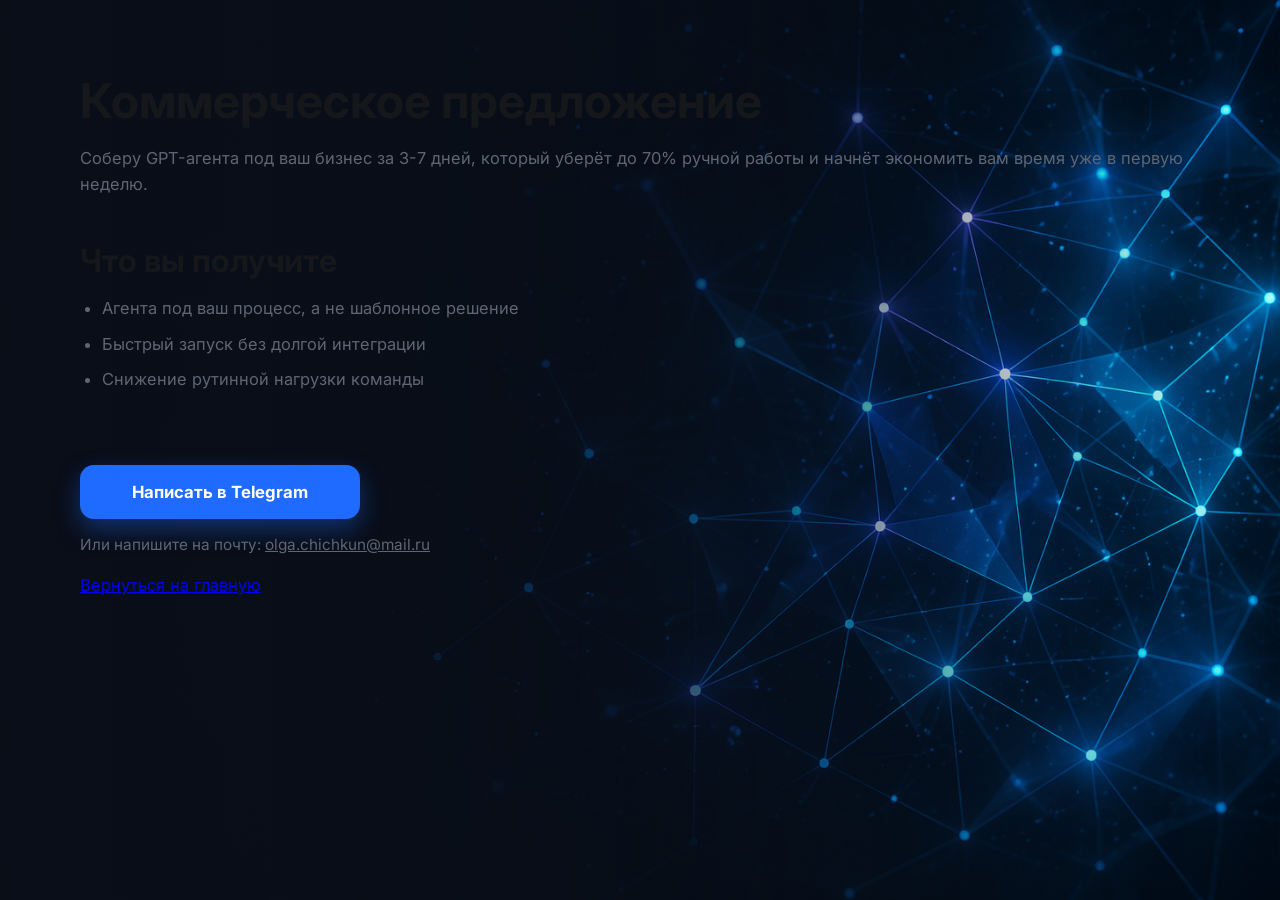
==== offer.html @ 26aba111 "Initial commit" ====
<!DOCTYPE html>
<html lang="ru">
<head>
  <meta charset="UTF-8">
  <meta name="viewport" content="width=device-width, initial-scale=1.0">
  <title>Оффер | GPT-агент для бизнеса</title>
  <link rel="preconnect" href="https://fonts.googleapis.com">
  <link rel="preconnect" href="https://fonts.gstatic.com" crossorigin>
  <link href="https://fonts.googleapis.com/css2?family=Inter:wght@400;500;700;800&display=swap" rel="stylesheet">
  <link rel="stylesheet" href="styles.css">
</head>
<body>
  <main class="container section">
    <h1>Коммерческое предложение</h1>
    <p>Соберу GPT-агента под ваш бизнес за 3-7 дней, который уберёт до 70% ручной работы и начнёт экономить вам время уже в первую неделю.</p>

    <section class="section" style="padding-top: 28px;">
      <h2>Что вы получите</h2>
      <ul class="pain-list">
        <li>Агента под ваш процесс, а не шаблонное решение</li>
        <li>Быстрый запуск без долгой интеграции</li>
        <li>Снижение рутинной нагрузки команды</li>
      </ul>
    </section>

    <a class="btn btn-primary btn-large" href="https://t.me/neuro_for_me" target="_blank" rel="noopener noreferrer">Написать в Telegram</a>
    <p class="secondary-contact">Или напишите на почту: <a href="mailto:olga.chichkun@mail.ru">olga.chichkun@mail.ru</a></p>
    <p><a href="index.html">Вернуться на главную</a></p>
  </main>
</body>
</html>
---- styles.css ----
:root {
  --bg: #f7f8fa;
  --surface: #ffffff;
  --text: #15171a;
  --muted: #5e6673;
  --border: #e8ebf0;
  --primary: #1f6bff;
  --primary-hover: #1657d7;
  --shadow: 0 10px 35px rgba(12, 18, 28, 0.08);
}

body.dark,
body[data-theme="dark"] {
  --bg: #0d1117;
  --surface: #141b24;
  --text: #eef2f9;
  --muted: #abb7c9;
  --border: #253043;
  --primary: #4c8bff;
  --primary-hover: #6a9dff;
  --shadow: 0 12px 36px rgba(0, 0, 0, 0.35);
}

* {
  box-sizing: border-box;
}

html {
  height: 100%;
  scroll-behavior: smooth;
}

body {
  --scroll-offset: 0px;
  margin: 0;
  min-height: 100%;
  font-family: "Inter", system-ui, -apple-system, Segoe UI, Roboto, Arial, sans-serif;
  background-color: #0a0f19;
  background-image: url("holographic-neural-network-right.png");
  background-repeat: no-repeat;
  background-position: calc(80% + var(--scroll-offset)) center;
  background-size: cover;
  background-attachment: fixed;
  color: var(--text);
  line-height: 1.55;
  transition: background-color 0.25s ease, color 0.25s ease, background-position 0.25s ease;
  position: relative;
}

body::before {
  content: "";
  position: fixed;
  inset: 0;
  pointer-events: none;
  z-index: -1;
  background: linear-gradient(
    to right,
    rgba(10, 15, 25, 0.95) 0%,
    rgba(10, 15, 25, 0.85) 30%,
    rgba(10, 15, 25, 0.6) 55%,
    rgba(10, 15, 25, 0.3) 75%,
    rgba(10, 15, 25, 0.1) 90%,
    rgba(10, 15, 25, 0) 100%
  );
}

body[data-theme="light"] {
  background-color: #f5f7fb;
  background-image: url("holographic-neural-network-right.png");
  background-position: calc(85% + var(--scroll-offset)) center;
  background-size: cover;
  background-attachment: fixed;
}

body[data-theme="light"]::before {
  background: linear-gradient(
    to right,
    rgba(245, 247, 251, 1) 0%,
    rgba(245, 247, 251, 0.95) 40%,
    rgba(245, 247, 251, 0.85) 60%,
    rgba(245, 247, 251, 0.6) 75%,
    rgba(245, 247, 251, 0.3) 90%,
    rgba(245, 247, 251, 0.1) 100%
  );
}

.container {
  width: min(1120px, 92vw);
  margin: 0 auto;
}

.section {
  padding: 72px 0;
}

h1, h2 {
  line-height: 1.2;
  margin: 0 0 16px;
}

h1 {
  font-size: clamp(1.9rem, 4.1vw, 3rem);
  max-width: 900px;
}

h2 {
  font-size: clamp(1.45rem, 2.6vw, 2rem);
}

p, li {
  color: var(--muted);
  font-size: 1.03rem;
}

.site-header {
  display: flex;
  justify-content: space-between;
  align-items: center;
  padding: 14px 4vw;
  position: fixed;
  top: 0;
  left: 0;
  width: 100%;
  max-width: none;
  margin: 0;
  background: rgba(10, 15, 25, 0.35);
  backdrop-filter: blur(12px);
  -webkit-backdrop-filter: blur(12px);
  border-bottom: 1px solid rgba(255, 255, 255, 0.06);
  z-index: 1000;
  transition: background 0.3s ease, backdrop-filter 0.3s ease, border-color 0.3s ease;
}

.site-header::after {
  content: "";
  position: absolute;
  bottom: -1px;
  left: 0;
  width: 100%;
  height: 40px;
  background: linear-gradient(
    to bottom,
    rgba(10, 15, 25, 0.25),
    transparent
  );
  pointer-events: none;
}

body[data-theme="light"] .site-header {
  background: rgba(255, 255, 255, 0.5);
  backdrop-filter: blur(10px);
  -webkit-backdrop-filter: blur(10px);
  border-bottom: 1px solid rgba(0, 0, 0, 0.05);
}

.site-header.scrolled {
  background: rgba(10, 15, 25, 0.6);
  backdrop-filter: blur(16px);
  -webkit-backdrop-filter: blur(16px);
}

body[data-theme="light"] .site-header.scrolled {
  background: rgba(255, 255, 255, 0.75);
}

.brand {
  text-decoration: none;
  color: var(--text);
  font-weight: 700;
}

.nav {
  display: flex;
  gap: 14px;
  align-items: center;
}

.nav a, .theme-toggle, .nav-button {
  text-decoration: none;
  color: var(--muted);
  background: rgba(255, 255, 255, 0.04);
  border: 1px solid rgba(255, 255, 255, 0.08);
  border-radius: 12px;
  padding: 8px 12px;
  font: inherit;
  cursor: pointer;
  transition: background 0.2s ease, transform 0.2s ease, border-color 0.2s ease, color 0.2s ease;
}

.nav a:hover, .theme-toggle:hover, .nav-button:hover {
  background: rgba(255, 255, 255, 0.08);
  transform: translateY(-1px);
  color: var(--text);
  border-color: var(--primary);
}

body[data-theme="light"] .nav a,
body[data-theme="light"] .theme-toggle,
body[data-theme="light"] .nav-button {
  background: rgba(0, 0, 0, 0.03);
  border: 1px solid rgba(0, 0, 0, 0.06);
}

body[data-theme="light"] .nav a:hover,
body[data-theme="light"] .theme-toggle:hover,
body[data-theme="light"] .nav-button:hover {
  background: rgba(0, 0, 0, 0.06);
}

.hero {
  padding-top: 88px;
}

.hero-content {
  position: relative;
  z-index: 2;
  max-width: 760px;
}

.hero-title {
  text-transform: uppercase;
  letter-spacing: 0.02em;
  max-width: 760px;
  margin-bottom: 14px;
}

.hero-lead {
  max-width: 760px;
  font-weight: 500;
  opacity: 0.85;
  margin: 0 0 14px;
}

.hero-accent {
  font-weight: 700;
  background: linear-gradient(90deg, #4f8bff 0%, #72dbff 50%, #4f8bff 100%);
  background-size: 200% 100%;
  -webkit-background-clip: text;
  background-clip: text;
  color: transparent;
  animation: shimmer70 4.2s ease-in-out infinite;
}

@keyframes shimmer70 {
  0% { background-position: 0% 50%; }
  50% { background-position: 100% 50%; }
  100% { background-position: 0% 50%; }
}

.subheadline {
  max-width: 620px;
  margin-bottom: 28px;
}

.btn {
  display: inline-flex;
  align-items: center;
  justify-content: center;
  border-radius: 14px;
  text-decoration: none;
  font-weight: 700;
  transition: transform 0.2s ease, background-color 0.2s ease, box-shadow 0.2s ease;
}

.btn-primary {
  background: var(--primary);
  color: #fff;
  padding: 14px 22px;
  box-shadow: 0 10px 24px color-mix(in srgb, var(--primary) 38%, transparent);
}

.btn-primary:hover {
  background: var(--primary-hover);
  transform: translateY(-2px);
}

.btn-large {
  min-width: 280px;
  min-height: 52px;
  font-size: 1.05rem;
}

.pain-list, .steps {
  margin: 0;
  padding-left: 22px;
  display: grid;
  gap: 10px;
}

.benefit-grid {
  display: grid;
  grid-template-columns: repeat(auto-fit, minmax(220px, 1fr));
  gap: 16px;
  margin-top: 14px;
}

.card {
  background: var(--surface);
  border: 1px solid var(--border);
  border-radius: 16px;
  padding: 24px 20px;
  color: var(--text);
  font-weight: 600;
  box-shadow: var(--shadow);
  transition: transform 0.22s ease, border-color 0.22s ease, box-shadow 0.22s ease;
}

.card:hover {
  transform: translateY(-4px);
  border-color: var(--primary);
  box-shadow: 0 14px 32px color-mix(in srgb, var(--primary) 25%, transparent);
}

.about {
  display: grid;
  grid-template-columns: minmax(240px, 320px) 1fr;
  gap: 28px;
  align-items: center;
}

.about-photo-wrap {
  width: 100%;
  position: relative;
  overflow: hidden;
  border-radius: 16px;
}

.about-photo {
  width: 100%;
  border-radius: 16px;
  object-fit: cover;
  border: 1px solid var(--border);
  box-shadow: var(--shadow);
  display: block;
  transition: transform 0.35s ease, box-shadow 0.35s ease;
}

.about-photo-wrap:hover .about-photo {
  transform: scale(1.02);
  box-shadow: 0 14px 34px rgba(22, 34, 48, 0.15);
}

.about-photo-glow {
  position: absolute;
  width: 140px;
  height: 140px;
  left: 50%;
  top: 50%;
  transform: translate(-50%, -50%);
  border-radius: 50%;
  pointer-events: none;
  background: radial-gradient(circle, rgba(120, 200, 255, 0.16) 0%, rgba(120, 200, 255, 0) 70%);
  opacity: 0;
  transition: opacity 0.25s ease;
}

.about-content p {
  margin: 0 0 12px;
}

.trust-line {
  margin-top: 18px;
  color: var(--text);
  font-weight: 600;
  font-size: 0.98rem;
}

.reveal {
  opacity: 0;
  transform: translateY(12px);
  transition: opacity 0.6s ease, transform 0.6s ease;
}

.reveal.is-visible {
  opacity: 1;
  transform: translateY(0);
}

.faq-list {
  display: grid;
  gap: 12px;
}

details {
  background: var(--surface);
  border: 1px solid var(--border);
  border-radius: 14px;
  padding: 14px 16px;
}

summary {
  cursor: pointer;
  font-weight: 600;
  color: var(--text);
}

.cta {
  text-align: center;
}

.secondary-contact {
  margin-top: 14px;
  font-size: 0.96rem;
}

.secondary-contact a {
  color: var(--muted);
}

.site-footer {
  border-top: 1px solid var(--border);
  padding: 26px 0;
}

.footer-content {
  display: flex;
  flex-wrap: wrap;
  gap: 16px 24px;
}

.footer-content a {
  color: var(--muted);
  text-decoration: none;
}

.footer-content a:hover {
  color: var(--text);
}

#cursorCanvas {
  position: fixed;
  inset: 0;
  width: 100%;
  height: 100%;
  pointer-events: none;
  z-index: 5;
}

body::after {
  z-index: -1;
}

.hero, section, header, main {
  position: relative;
  z-index: 1;
}

.sticky-telegram {
  position: fixed;
  right: 24px;
  bottom: 24px;
  z-index: 30;
  opacity: 0;
  transform: translateY(10px);
  pointer-events: none;
  box-shadow: 0 10px 22px color-mix(in srgb, var(--primary) 30%, transparent);
  transition: opacity 0.28s ease, transform 0.28s ease, box-shadow 0.25s ease;
}

.sticky-telegram.is-visible {
  opacity: 1;
  transform: translateY(0);
  pointer-events: auto;
}

.sticky-telegram:hover {
  transform: translateY(0) scale(1.05);
}

@media (max-width: 820px) {
  .hero-title {
    font-size: clamp(1.55rem, 7vw, 2.1rem);
    max-width: 95%;
  }

  .hero-lead {
    font-size: 0.98rem;
    max-width: 95%;
  }

  .hero {
    min-height: 0;
  }

  .section {
    padding: 56px 0;
  }

  .about {
    grid-template-columns: 1fr;
  }

  .nav a {
    display: none;
  }

  .sticky-telegram {
    right: 50%;
    bottom: 16px;
    transform: translate(50%, 10px);
    width: min(92vw, 360px);
  }

  .sticky-telegram.is-visible {
    transform: translate(50%, 0);
  }

  .sticky-telegram:hover {
    transform: translate(50%, 0) scale(1.03);
  }
}

@media (max-width: 768px) {
  body,
  body[data-theme="light"] {
    background-attachment: scroll;
    background-position: center center;
  }
}
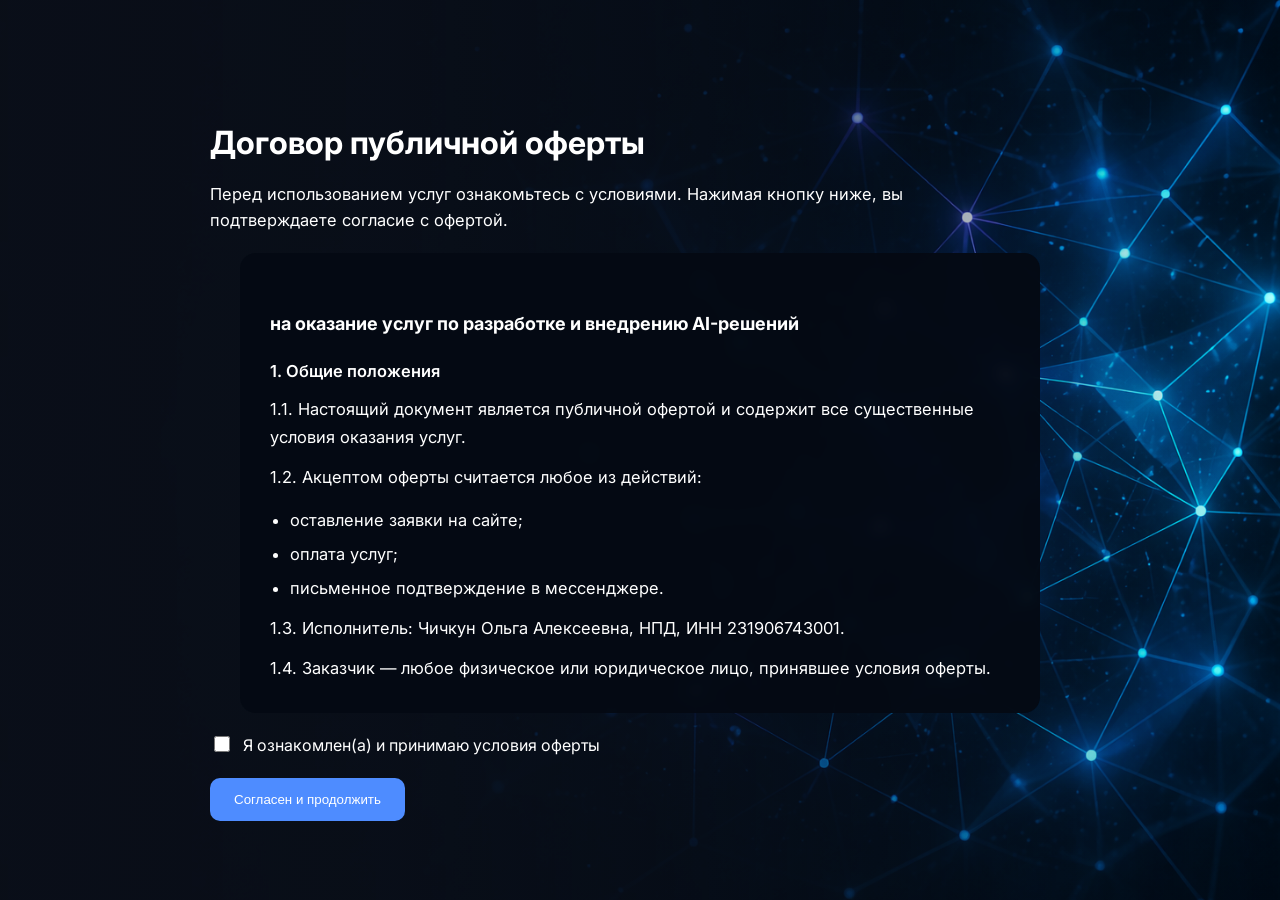
==== commit 7700de6c: "Договор оферты" ====
--- a/offer.html
+++ b/offer.html
@@ -10,22 +10,126 @@
   <link rel="stylesheet" href="styles.css">
 </head>
 <body>
-  <main class="container section">
-    <h1>Коммерческое предложение</h1>
-    <p>Соберу GPT-агента под ваш бизнес за 3-7 дней, который уберёт до 70% ручной работы и начнёт экономить вам время уже в первую неделю.</p>
+  <section class="offer">
+    <div class="offer-inner">
+      <h1>Договор публичной оферты</h1>
 
-    <section class="section" style="padding-top: 28px;">
-      <h2>Что вы получите</h2>
-      <ul class="pain-list">
-        <li>Агента под ваш процесс, а не шаблонное решение</li>
-        <li>Быстрый запуск без долгой интеграции</li>
-        <li>Снижение рутинной нагрузки команды</li>
-      </ul>
-    </section>
+      <p class="offer-intro">
+        Перед использованием услуг ознакомьтесь с условиями. Нажимая кнопку ниже, вы подтверждаете согласие с офертой.
+      </p>
 
-    <a class="btn btn-primary btn-large" href="https://t.me/neuro_for_me" target="_blank" rel="noopener noreferrer">Написать в Telegram</a>
-    <p class="secondary-contact">Или напишите на почту: <a href="mailto:olga.chichkun@mail.ru">olga.chichkun@mail.ru</a></p>
-    <p><a href="index.html">Вернуться на главную</a></p>
-  </main>
+      <div class="offer-box">
+        <div class="offer-content">
+          <h2>на оказание услуг по разработке и внедрению AI-решений</h2>
+
+        <h3>1. Общие положения</h3>
+        <p>1.1. Настоящий документ является публичной офертой и содержит все существенные условия оказания услуг.</p>
+        <p>1.2. Акцептом оферты считается любое из действий:</p>
+        <ul>
+          <li>оставление заявки на сайте;</li>
+          <li>оплата услуг;</li>
+          <li>письменное подтверждение в мессенджере.</li>
+        </ul>
+        <p>1.3. Исполнитель: Чичкун Ольга Алексеевна, НПД, ИНН 231906743001.</p>
+        <p>1.4. Заказчик — любое физическое или юридическое лицо, принявшее условия оферты.</p>
+
+        <h3>2. Предмет договора</h3>
+        <p>2.1. Исполнитель оказывает услуги по:</p>
+        <ul>
+          <li>разработке и внедрению GPT-агентов;</li>
+          <li>автоматизации бизнес-процессов;</li>
+          <li>настройке AI-инструментов;</li>
+          <li>консультациям и сопровождению.</li>
+        </ul>
+        <p>2.2. Конкретный перечень услуг определяется индивидуально в переписке или техническом задании.</p>
+
+        <h3>3. Порядок оказания услуг</h3>
+        <p>3.1. Работа ведётся поэтапно или в формате консультации.</p>
+        <p>3.2. Все договорённости фиксируются в переписке (Telegram или иные каналы).</p>
+        <p>3.3. Исполнитель вправе самостоятельно определять методы и инструменты выполнения задач.</p>
+
+        <h3>4. Стоимость и оплата</h3>
+        <p>4.1. Стоимость услуг определяется индивидуально.</p>
+        <p>4.2. Оплата производится:</p>
+        <ul>
+          <li>100% предоплата;</li>
+          <li>поэтапная оплата по договорённости.</li>
+        </ul>
+        <p>4.3. Момент оплаты считается акцептом оферты.</p>
+
+        <h3>5. Ответственность</h3>
+        <p>5.1. Исполнитель не несёт ответственности за:</p>
+        <ul>
+          <li>некорректное использование внедрённых решений;</li>
+          <li>действия сотрудников заказчика;</li>
+          <li>изменения в сторонних сервисах.</li>
+        </ul>
+        <p>5.2. Исполнитель не гарантирует конкретный финансовый результат, так как он зависит от множества факторов, не зависящих от Исполнителя.</p>
+
+        <h3>6. Особенности AI-решений</h3>
+        <p>6.1. Заказчик понимает, что AI-системы могут:</p>
+        <ul>
+          <li>допускать ошибки;</li>
+          <li>требовать доработки;</li>
+          <li>зависеть от внешних API и сервисов.</li>
+        </ul>
+        <p>6.2. Исполнитель не несёт ответственности за ограничения технологий.</p>
+
+        <h3>7. Возвраты</h3>
+        <p>7.1. Услуги считаются оказанными по факту выполнения работ или проведения консультации.</p>
+        <p>7.2. Возврат средств не осуществляется после начала оказания услуг.</p>
+        <p>7.3. Исключения возможны по решению Исполнителя.</p>
+
+        <h3>8. Интеллектуальная собственность</h3>
+        <p>8.1. Все решения, промпты, логика и структуры остаются интеллектуальной собственностью Исполнителя, если не согласовано иное.</p>
+        <p>8.2. Заказчик получает право использования, но не перепродажи и тиражирования.</p>
+
+        <h3>9. Конфиденциальность</h3>
+        <p>9.1. Стороны обязуются не разглашать информацию, полученную в ходе сотрудничества.</p>
+        <p>9.2. Исполнитель вправе использовать обезличенные кейсы в портфолио.</p>
+
+        <h3>10. Заключительные положения</h3>
+        <p>10.1. Оферта вступает в силу с момента публикации на сайте.</p>
+        <p>10.2. Исполнитель вправе изменять условия без предварительного уведомления.</p>
+        <p>10.3. Актуальная версия всегда доступна на сайте.</p>
+
+          <h3>Контакты</h3>
+          <p>Telegram: @neuro_for_me</p>
+          <p>Email: <a href="mailto:olga.chichkun@mail.ru">olga.chichkun@mail.ru</a></p>
+        </div>
+      </div>
+
+      <div class="offer-action">
+        <label class="offer-checkbox">
+          <input type="checkbox" id="agree">
+          <span>Я ознакомлен(а) и принимаю условия оферты</span>
+        </label>
+
+        <button id="acceptBtn" disabled>Согласен и продолжить</button>
+      </div>
+    </div>
+  </section>
+
+  <script>
+    const checkbox = document.getElementById("agree");
+    const btn = document.getElementById("acceptBtn");
+
+    if (checkbox && btn) {
+      checkbox.addEventListener("change", () => {
+        if (checkbox.checked) {
+          btn.disabled = false;
+          btn.classList.add("active");
+        } else {
+          btn.disabled = true;
+          btn.classList.remove("active");
+        }
+      });
+
+      btn.addEventListener("click", () => {
+        alert("Вы приняли условия оферты. Сейчас откроется Telegram");
+        window.location.href = "https://t.me/neuro_for_me?text=Здравствуйте! Хочу разбор моей задачи по автоматизации";
+      });
+    }
+  </script>
 </body>
 </html>
--- a/styles.css
+++ b/styles.css
@@ -1,4 +1,5 @@
 :root {
+  --header-height: 64px;
   --bg: #f7f8fa;
   --surface: #ffffff;
   --text: #15171a;
@@ -34,6 +35,7 @@
   --scroll-offset: 0px;
   margin: 0;
   min-height: 100%;
+  padding-top: var(--header-height);
   font-family: "Inter", system-ui, -apple-system, Segoe UI, Roboto, Arial, sans-serif;
   background-color: #0a0f19;
   background-image: url("holographic-neural-network-right.png");
@@ -45,6 +47,7 @@
   line-height: 1.55;
   transition: background-color 0.25s ease, color 0.25s ease, background-position 0.25s ease;
   position: relative;
+  overflow-x: hidden;
 }
 
 body::before {
@@ -87,10 +90,11 @@
 .container {
   width: min(1120px, 92vw);
   margin: 0 auto;
+  padding: 0 16px;
 }
 
 .section {
-  padding: 72px 0;
+  padding: clamp(40px, 8vw, 80px) 0;
 }
 
 h1, h2 {
@@ -105,6 +109,12 @@
 
 h2 {
   font-size: clamp(1.45rem, 2.6vw, 2rem);
+}
+
+.section h2 {
+  font-weight: 700;
+  line-height: 1.2;
+  letter-spacing: -0.01em;
 }
 
 p, li {
@@ -116,7 +126,8 @@
   display: flex;
   justify-content: space-between;
   align-items: center;
-  padding: 14px 4vw;
+  height: var(--header-height);
+  padding: 0 4vw;
   position: fixed;
   top: 0;
   left: 0;
@@ -209,6 +220,8 @@
 
 .hero {
   padding-top: 88px;
+  display: flex;
+  flex-wrap: wrap;
 }
 
 .hero-content {
@@ -220,12 +233,12 @@
 .hero-title {
   text-transform: uppercase;
   letter-spacing: 0.02em;
-  max-width: 760px;
+  max-width: 100%;
   margin-bottom: 14px;
 }
 
 .hero-lead {
-  max-width: 760px;
+  max-width: 100%;
   font-weight: 500;
   opacity: 0.85;
   margin: 0 0 14px;
@@ -248,7 +261,7 @@
 }
 
 .subheadline {
-  max-width: 620px;
+  max-width: 100%;
   margin-bottom: 28px;
 }
 
@@ -260,6 +273,8 @@
   text-decoration: none;
   font-weight: 700;
   transition: transform 0.2s ease, background-color 0.2s ease, box-shadow 0.2s ease;
+  width: fit-content;
+  max-width: 100%;
 }
 
 .btn-primary {
@@ -292,6 +307,10 @@
   grid-template-columns: repeat(auto-fit, minmax(220px, 1fr));
   gap: 16px;
   margin-top: 14px;
+}
+
+.cards-flow {
+  position: relative;
 }
 
 .card {
@@ -311,58 +330,169 @@
   box-shadow: 0 14px 32px color-mix(in srgb, var(--primary) 25%, transparent);
 }
 
+.cards-item {
+  transition: all 0.3s ease;
+  border: 1px solid rgba(255, 255, 255, 0.06);
+  opacity: 0.85;
+}
+
+.cards-item.active {
+  box-shadow: 0 0 20px rgba(96, 165, 250, 0.15);
+  border-color: rgba(96, 165, 250, 0.25);
+  transform: translateY(-2px);
+  opacity: 1;
+}
+
+body[data-theme="light"] .cards-item {
+  border-color: rgba(2, 6, 23, 0.08);
+}
+
+body[data-theme="light"] .cards-item.active {
+  box-shadow: 0 0 15px rgba(59, 130, 246, 0.15);
+}
+
 .about {
-  display: grid;
-  grid-template-columns: minmax(240px, 320px) 1fr;
-  gap: 28px;
+  display: block;
+  min-height: auto;
+}
+
+.about-inner {
+  max-width: 1100px;
+  margin: 0 auto;
+  padding: 40px 20px;
+}
+
+.about-hero {
+  display: flex;
   align-items: center;
-}
-
-.about-photo-wrap {
+  gap: 32px;
+  margin-bottom: 20px;
+}
+
+.about-photo {
+  width: 300px;
+  flex-shrink: 0;
+  position: relative;
+  border-radius: 20px;
+  overflow: hidden;
+  box-shadow: 0 16px 44px rgba(0, 0, 0, 0.32);
+  transform: translateY(-6px);
+}
+
+.about-photo img {
   width: 100%;
-  position: relative;
-  overflow: hidden;
-  border-radius: 16px;
-}
-
-.about-photo {
-  width: 100%;
-  border-radius: 16px;
+  height: 100%;
   object-fit: cover;
-  border: 1px solid var(--border);
-  box-shadow: var(--shadow);
+  object-position: center;
   display: block;
-  transition: transform 0.35s ease, box-shadow 0.35s ease;
-}
-
-.about-photo-wrap:hover .about-photo {
-  transform: scale(1.02);
-  box-shadow: 0 14px 34px rgba(22, 34, 48, 0.15);
-}
-
-.about-photo-glow {
+  border-radius: 20px;
+}
+
+.about-photo::after {
+  content: "";
   position: absolute;
-  width: 140px;
-  height: 140px;
-  left: 50%;
-  top: 50%;
-  transform: translate(-50%, -50%);
-  border-radius: 50%;
-  pointer-events: none;
-  background: radial-gradient(circle, rgba(120, 200, 255, 0.16) 0%, rgba(120, 200, 255, 0) 70%);
-  opacity: 0;
-  transition: opacity 0.25s ease;
+  inset: 0;
+  border-radius: 20px;
+  background: linear-gradient(
+    to right,
+    rgba(0,0,0,0.38),
+    rgba(0,0,0,0)
+  );
+}
+
+.about-head {
+  max-width: 600px;
+}
+
+.about-head h1 {
+  font-size: 36px;
+  line-height: 1.2;
+  margin-bottom: 10px;
+}
+
+.about-sub {
+  font-size: 16px;
+  margin: 0 0 20px;
+  opacity: 0.8;
+}
+
+.about-content {
+  max-width: 600px;
+  font-size: 16px;
+  line-height: 1.5;
 }
 
 .about-content p {
   margin: 0 0 12px;
 }
 
-.trust-line {
-  margin-top: 18px;
-  color: var(--text);
-  font-weight: 600;
-  font-size: 0.98rem;
+.about-content ul {
+  margin-top: 10px;
+  margin-bottom: 10px;
+  padding-left: 18px;
+}
+
+.about-content li {
+  margin-bottom: 6px;
+}
+
+body[data-theme="light"] .about-sub {
+  color: rgba(15, 23, 42, 0.7);
+}
+
+.process-text p {
+  margin: 0;
+}
+
+.lead {
+  font-size: clamp(16px, 2.5vw, 20px);
+  font-weight: 500;
+  color: #ffffff;
+}
+
+.result {
+  font-weight: 500;
+  color: #dbeafe;
+}
+
+.final-accent {
+  margin-top: 12px;
+  font-weight: 700;
+  color: #ffffff;
+}
+
+.final-accent-soft {
+  margin-top: 6px;
+  font-weight: 500;
+  color: rgba(255, 255, 255, 0.84);
+}
+
+.process-list {
+  padding-left: 20px;
+  display: flex;
+  flex-direction: column;
+  gap: 6px;
+  margin: 0;
+}
+
+.process-list li {
+  opacity: 0.85;
+}
+
+body[data-theme="light"] .lead {
+  color: #0f172a;
+}
+
+body[data-theme="light"] .result {
+  color: #1d4ed8;
+}
+
+body[data-theme="light"] .final-accent {
+  color: #020617;
+}
+
+body[data-theme="light"] .final-accent-soft {
+  color: rgba(2, 6, 23, 0.72);
 }
 
 .reveal {
@@ -379,6 +509,166 @@
 .faq-list {
   display: grid;
   gap: 12px;
+}
+
+.conversion {
+  padding: 60px 20px;
+}
+
+.conversion-inner {
+  max-width: 1100px;
+  margin: 0 auto;
+}
+
+.conversion h2 {
+  font-size: 32px;
+  margin-bottom: 30px;
+}
+
+.conversion-grid {
+  display: grid !important;
+  grid-template-columns: repeat(2, minmax(0, 1fr)) !important;
+  gap: 20px;
+  align-items: stretch;
+}
+
+.conversion-card {
+  padding: 24px;
+  border-radius: 16px;
+  background: rgba(255,255,255,0.07);
+  border: 1px solid rgba(255,255,255,0.14);
+  box-shadow: 0 10px 30px rgba(0, 0, 0, 0.25);
+}
+
+.conversion-card h3 {
+  margin-bottom: 16px;
+}
+
+.conversion-card ul {
+  list-style: none;
+  padding: 0;
+}
+
+.conversion-card li {
+  margin-bottom: 10px;
+  font-size: 15px;
+  opacity: 0.9;
+}
+
+.offer-inner {
+  max-width: 900px;
+  margin: 0 auto;
+  padding: 60px 20px;
+}
+
+.offer-inner h1 {
+  font-size: 32px;
+  margin-bottom: 20px;
+  color: #ffffff;
+}
+
+.offer-intro {
+  max-width: 760px;
+  margin-bottom: 20px;
+  opacity: 1;
+  color: #ffffff;
+}
+
+.offer-box {
+  max-width: 800px;
+  margin: 0 auto;
+  padding: 30px;
+  border-radius: 16px;
+  background: rgba(5, 10, 20, 0.95);
+  backdrop-filter: blur(6px);
+}
+
+.offer-content {
+  font-size: 15px;
+  line-height: 1.7;
+  color: #ffffff !important;
+  max-height: 400px;
+  overflow-y: auto;
+  padding-right: 10px;
+}
+
+.offer-content h2 {
+  margin-top: 30px;
+  margin-bottom: 10px;
+  font-size: 18px;
+  color: #ffffff !important;
+}
+
+.offer-content h3 {
+  margin: 22px 0 10px;
+  font-size: 1.03rem;
+  color: #ffffff !important;
+  font-weight: 600;
+}
+
+.offer-content p {
+  margin: 0 0 10px;
+  margin-bottom: 12px;
+  color: #ffffff !important;
+  opacity: 1 !important;
+}
+
+.offer-content ul {
+  padding-left: 20px;
+  margin-bottom: 12px;
+}
+
+.offer-content li {
+  margin-bottom: 6px;
+  color: #ffffff !important;
+  opacity: 1 !important;
+}
+
+.offer-content span {
+  color: #ffffff !important;
+  opacity: 1 !important;
+}
+
+.offer-action {
+  margin-top: 20px;
+}
+
+.offer-checkbox {
+  display: flex;
+  gap: 10px;
+  margin-bottom: 20px;
+  align-items: flex-start;
+  color: #ffffff !important;
+  opacity: 1 !important;
+}
+
+.offer-checkbox span {
+  color: #ffffff !important;
+  opacity: 1 !important;
+}
+
+.offer-checkbox input {
+  width: 16px;
+  height: 16px;
+  accent-color: #4e8cff;
+}
+
+.offer-action button {
+  padding: 14px 24px;
+  border-radius: 10px;
+  background: #4e8cff;
+  color: #ffffff;
+  border: none;
+  cursor: pointer;
+  opacity: 1 !important;
+}
+
+.offer-action button.active {
+  opacity: 1;
+}
+
+.offer-action button:disabled {
+  opacity: 0.5;
 }
 
 details {
@@ -443,6 +733,22 @@
 .hero, section, header, main {
   position: relative;
   z-index: 1;
+}
+
+.hero,
+.section,
+.container {
+  overflow-wrap: break-word;
+  word-break: break-word;
+}
+
+.hero h1 {
+  font-size: clamp(28px, 6vw, 48px);
+  line-height: 1.2;
+}
+
+.hero p {
+  font-size: clamp(14px, 3.5vw, 18px);
 }
 
 .sticky-telegram {
@@ -486,10 +792,6 @@
     padding: 56px 0;
   }
 
-  .about {
-    grid-template-columns: 1fr;
-  }
-
   .nav a {
     display: none;
   }
@@ -511,9 +813,61 @@
 }
 
 @media (max-width: 768px) {
+  :root {
+    --header-height: 60px;
+  }
+
   body,
   body[data-theme="light"] {
     background-attachment: scroll;
     background-position: center center;
   }
-}
+
+  .site-header {
+    backdrop-filter: blur(8px);
+    -webkit-backdrop-filter: blur(8px);
+  }
+
+  .hero {
+    padding-top: 48px;
+  }
+
+  .about-hero {
+    flex-direction: column;
+    align-items: flex-start;
+  }
+
+  .about-photo {
+    width: 100%;
+    transform: none;
+  }
+
+  .about-head h1 {
+    font-size: clamp(28px, 8vw, 36px);
+  }
+
+  .conversion-grid {
+    grid-template-columns: 1fr !important;
+  }
+
+}
+
+@media (max-width: 480px) {
+  .section h2 {
+    font-size: clamp(22px, 6vw, 28px);
+  }
+
+  .process-text {
+    gap: 14px;
+  }
+
+  .lead {
+    font-size: 16px;
+  }
+
+  .button,
+  .btn {
+    width: 100%;
+    text-align: center;
+  }
+}
